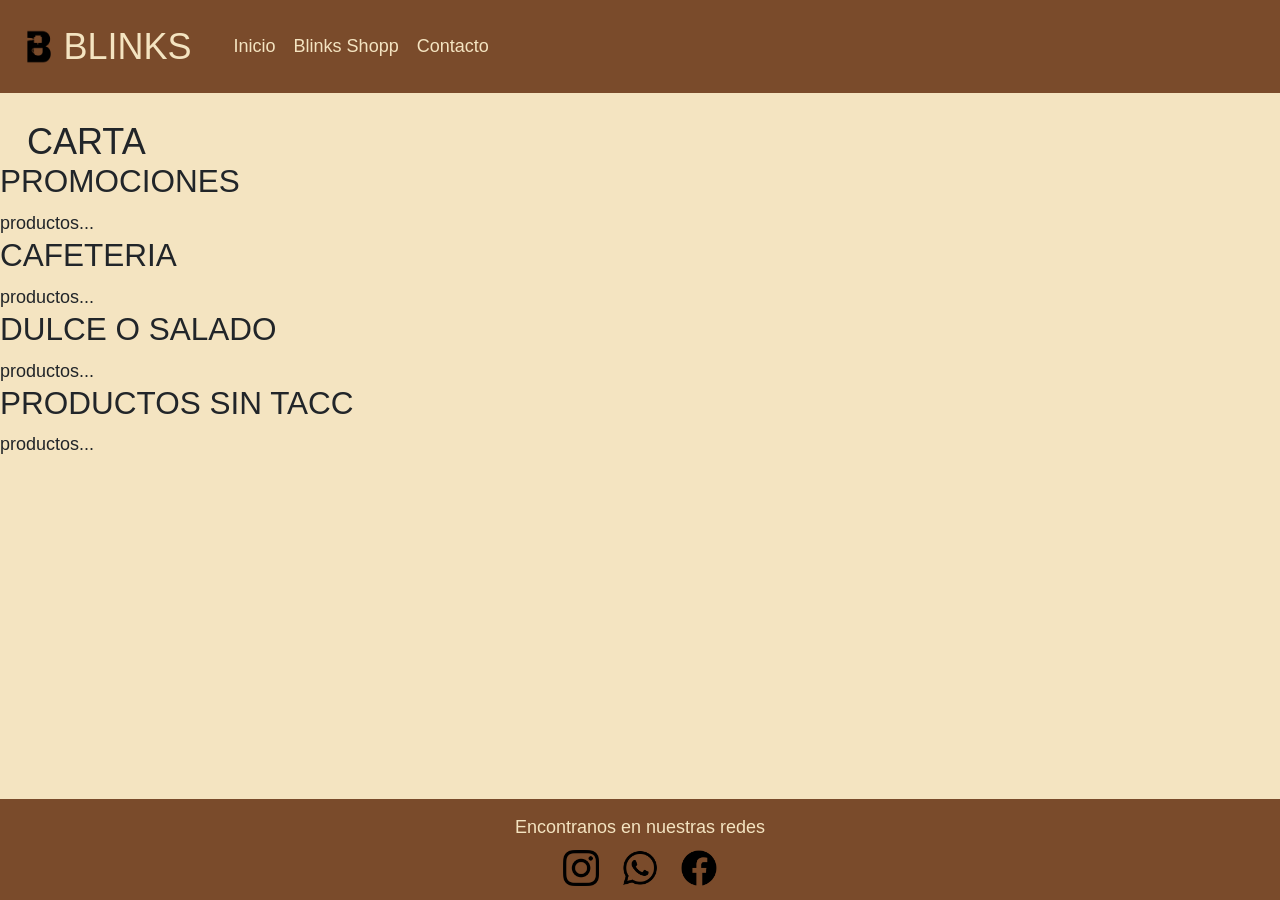
==== CARPETA-PAGES/carta.html @ 80af3748 "Primer Commit" ====
<!DOCTYPE html>
<html lang="en">
<head>
    <meta charset="UTF-8">
    <meta name="viewport" content="width=device-width, initial-scale=1.0">
    <title>Carta</title>
    <link href="https://cdn.jsdelivr.net/npm/bootstrap@5.3.8/dist/css/bootstrap.min.css" rel="stylesheet" integrity="sha384-sRIl4kxILFvY47J16cr9ZwB07vP4J8+LH7qKQnuqkuIAvNWLzeN8tE5YBujZqJLB" crossorigin="anonymous">
    <link rel="stylesheet" href="../CARPETA-CSS/estilos.css">

</head>
<body>
    <nav class="navbar navbar-expand-lg mi-nav">
        <div class="container-fluid">
            <a class="navbar-brand" href="../index.html">
                <img width="50" height="35" src="../CARPETA-IMG/logo.png" alt="logo"/>
                <p class="titulo-principal">BLINKS</p>
            </a>
            <button class="navbar-toggler" type="button" data-bs-toggle="collapse" data-bs-target="#navbarNavAltMarkup" aria-controls="navbarNavAltMarkup" aria-expanded="false" aria-label="Toggle navigation">
                <span class="navbar-toggler-icon"></span>
            </button>
            <div class="collapse navbar-collapse" id="navbarNavAltMarkup">
                <div class="navbar-nav">
                    <a class="nav-link" aria-current="page" href="../index.html">Inicio</a>
                    <a class="nav-link" href="../CARPETA-PAGES/tienda.html">Blinks Shopp</a>
                    <a class="nav-link" href="../CARPETA-PAGES/contacto.html">Contacto</a>
                </div>
            </div>
        </div>
    </nav>
    <main>
    
        <H2 class="titulo-paginas">Carta</H2>

        <!-- SECCION DE PROMOCIONES -->
        <section>
            <H3>PROMOCIONES</H3>
            <P>productos...</P>
        </section>
        <!-- SECCION DE CAFETERIA -->
        <section>
            <H3>CAFETERIA</H3>
            <P>productos...</P>

        </section>
        <!-- SECCION DE DULCE O SALADO -->
        <section>
            <H3>DULCE O SALADO</H3>
            <P>productos...</P>

        </section>
        <!-- SECCION DE PRODUCTOS SIN TACC -->
        <section>
            <H3>PRODUCTOS SIN TACC</H3>
            <P>productos...</P>

        </section>
    </main>
    
    <!-- pie de la pagina -->
    <footer> 
        <p>Encontranos en nuestras redes</p>
        <div class="footer--img">
            <a href="https://www.instagram.com/" target="_blank" > <img width="35px" src="../CARPETA-IMG/instagram.png" alt="logo instagram"> </a>
            <a href="https://web.whatsapp.com/" target="_blank" ><img width="35px" src="../CARPETA-IMG/whatsapp.png" alt="logo whatsapp"></a>
            <a href="https://www.facebook.com/" target="_blank" ><img width="35px" src="../CARPETA-IMG/facebook.png" alt="logo facebook"></a>
        </div>
    </footer>
    <script src="https://cdn.jsdelivr.net/npm/bootstrap@5.3.8/dist/js/bootstrap.bundle.min.js" integrity="sha384-FKyoEForCGlyvwx9Hj09JcYn3nv7wiPVlz7YYwJrWVcXK/BmnVDxM+D2scQbITxI" crossorigin="anonymous"></script>
</body>
</html>
---- CARPETA-CSS/estilos.css ----
/*RESET DE CSS */

*{
    margin: 0;
    padding: 0;
    box-sizing: border-box;
}


/*mobile first*/
html{
    font-size: 0.9rem;
}
html, body{
    height: 100%;
}
/* fondos de bloques*/
body{
    background:#f4e4c1;
    font-family:Arial, Helvetica, sans-serif ; 
    min-height: 100vh;
    display: flex;
    flex-direction: column;
}
main{
    flex: 1;
}
header{
    background:#7a4b2b;
    display: flex;
    flex-wrap: wrap; /*para cuando no alcance el espacio*/
    width: 100%;
    text-align: center;
    position: static;

}
/*ESTILOS PARA ELEMENTOS DE BOOTSTRAP*/
.mi-nav{
    background-color:#7a4b2b; 

}
.titulo-principal{
    font-size:2rem;
}
p{
    margin-bottom: 0;
}
.navbar-brand{
    display: flex;
    align-items: center;
    
}
.nav-link, .navbar-brand{
    color:#f4e4c1;
}
.navbar-toggler {
    border-color: #c8a27c; 

}
.navbar-collapse{
    padding: 15px;
}


/*FIN ESTILSO BOOTSTRAP*/

nav{
    background-color:  #7a4b2b;
    width: 100%;
    padding: 0.8rem;
    position: sticky; /*fija el menu*/
    top: 0;
    z-index: 10;

}

nav ul{
    
    display: flex;
    justify-content: center;
    list-style: none;
    gap: 2rem;
}
nav ul li a{
    text-decoration: none;
    color: #f4e4c1;
}
/*PSEUDOCLASES*/
    /*BOTONES*/
.boton{
    background-color:#7a4b2b;
    display: inline-block;
    text-decoration: none;
    color: whitesmoke;
    border: 2px solid #422918;
    padding: 0.2rem 1rem;
    border-radius:6px;
}
.boton:hover{
    background-color: #a06c4a;
}

.boton:active{
    background-color: #422918;
    transform: scale(0.95); /* efecto de presión */
}

footer{
    background:#7a4b2b;
    text-align: center;
    color: #f4e4c1;
    padding: 0.8rem;

}
footer a{
    text-decoration: none;
    color: #f4e4c1;
    padding: 0.5rem;

    
}



/*Clases*/

.parrafos{
    font-style: italic; /* parrafos en cursiva*/
}

.conocer{
    font-style: normal;
} 

.titulo-paginas{

    text-transform: uppercase;
    margin:1.5rem ;
    margin-bottom: 0;

}

.menu__titulo{
    text-decoration: none;
    color: #7a4b2b;
    font-size: 3rem;
    text-transform: uppercase;
}
.footer--img{
    margin-top: 0.5rem;
}
.footer--img img{
    width:2rem;
    flex: 1;

}
/*display flex*/

.menu{
    display: flex;
    align-items: center;
    gap: 30px;
    padding-bottom: 1rem;
}

.nuestro-cafe{

    display: flex;
    flex-wrap: wrap;
    justify-content: center;
    gap: 3rem;
    padding: 2rem;

}
.nuestro-cafe__texto{
    display: flex;
    flex-direction: column;
    width: 100%;;
    gap: 1rem;
    align-items: flex-start;
}

.nuestro-cafe__imagenes{
    display: flex;
    flex-wrap: wrap;
    justify-content: center;
    gap: 1rem;
}

.experiencia{
    display: flex;
    flex-direction: column;
    padding: 2rem;
    gap: 1rem;
    align-items: flex-start;
}




/*PAGINA SHOP*/
.articulos{
    display: grid;
    justify-items: center;
    grid-template-columns: 1fr;
    gap: 1rem;

}
/*
.articulos__producto{
    text-align: center;
    padding: 1.2rem;
}
.articulos__producto img{
    width: 55%;
    height: auto;
    margin: auto;

    
}
.articulos__producto h3 {
    margin-top: 1rem;
    font-size: 1.2rem;
}

.articulos__producto p {
    margin-top: 0.5rem;
    font-weight: bold;
}
*/
/*Bootstrap*/
.card-body{
    background-color:#f0c9a2e1;
}

/*PAGINA SOBRE NOSOTROS*/
.cont-about{
    display: flex;
    flex-wrap: wrap;
    padding: 2rem;
    gap: 1rem;

}
.about-img{
    text-align: center;
}

.cont-about img{
    width: 100%;
}


/*TABLET 768*/
@media (min-width: 768px) {
    html{
        font-size: 18px ;
    }
    header{
        justify-content: center;
    }
    /*INDEX*/
    /*ESTILOS PARA BOOTSTRAP*/
    /*Achicar Carrousel*/
    #carouselExampleCaptions, .carrousel-iner{
        width: 50%;

    }

    #carouselExampleCaptions img {
        height: 100%;
        width: 100%;
        object-fit: cover;
    }
    
    



    /*PAGINA SHOP*/
    .articulos{
        display: grid;
        grid-template-columns: repeat(2,1fr);
        gap: 1rem;

    }
    .articulos__producto img{
        width: 40%;
    }


    /*PAGINA SOBRE NOSOTROS*/
    .cont-about{
        flex-wrap: nowrap;
        align-items: center;
        justify-content: center;
    }

    .about__img{
        flex: 1;
    }

    .about__text{
        flex: 1;
        width: 100%;
        padding-left: 2rem;
    }

    .cont-about img{
        width: 100%;
        max-width: 450px;
    }
}

/*TABLET 768*/
@media (min-width: 1024px) {

    /*INDEX*/
    .nuestro-cafe{
        flex-wrap: nowrap;
    }
    .nuestro-cafe__texto{
        width: 50%;
    }
    .nuestro-cafe__texto--centrado{
        padding:5rem 4rem;
        
    }
    .parrafos{
        margin: 1rem 0;
    }

    #carouselExampleCaptions{
        display: flex;
        align-items: center;
    }

    #carouselExampleCaptions, .carrousel-iner{
        width: 30%;

    }


    /*PAGINA SOBRE NOSOTROS*/
    .about__img{
        display: flex;
        justify-content: center;
    }
    .about__text{
        padding-right: 2rem;
    }

    /*TIENDA*/
        .articulos{
        display: grid;
        grid-template-columns: repeat(3,1fr);
        gap: 1rem;

    }
}


/*PAGINA FORMULARIO*/
.formulario {
    width: 70%;
    height: 70vh;
    margin:auto;
    margin-top: 2rem;
    padding: 1rem;
    background: #e6d6b8;
    border-radius: 10px;
    
    display: flex;
    flex-direction: column;
    gap: 0.5rem;
    
}
.form__titulo{
    text-align: center;
    text-transform: uppercase;

}

input, textarea{
    padding: 0.5rem;
    border-width: 2px;
    border-style: solid;
    border-color: rgb(204, 204, 204);
    border-radius: 6px;
}

input:focus, textarea:focus{
    outline: none;
    border-color: #7a4b2b;
    box-shadow: 0 0 0 1px rgba(117, 53, 23, 0.493);
}

input:focus-visible, textarea:focus-visible{
    background-color: #bd8763b4;
}

input[type="checkbox"] {
    width: 1rem;
    height: 1rem;
    accent-color: #7a4b2b;
    cursor: pointer;
}

input, textarea {
    font-family: 'Arial', sans-serif;
    font-size: 0.8rem;
}
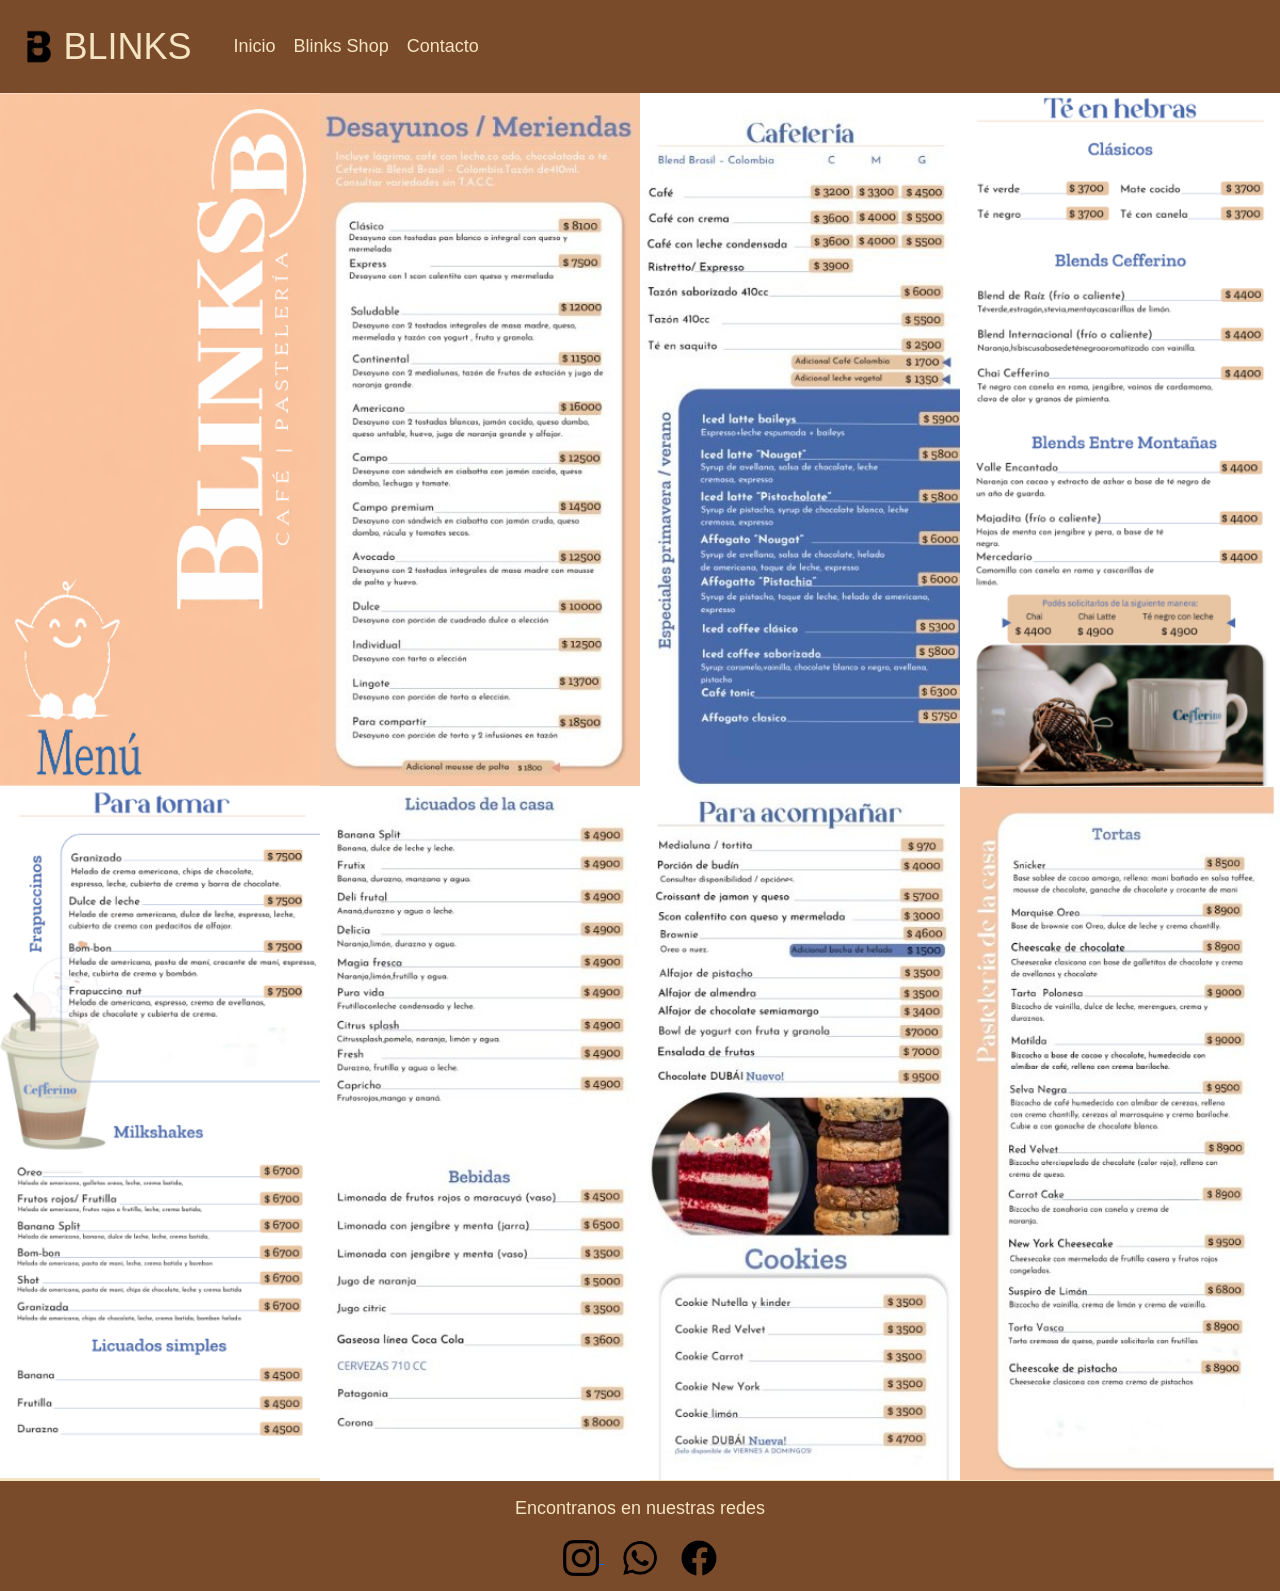
==== commit 5f21a789: "Ajuste para entrega" ====
--- a/CARPETA-PAGES/carta.html
+++ b/CARPETA-PAGES/carta.html
@@ -1,5 +1,5 @@
 <!DOCTYPE html>
-<html lang="en">
+<html lang="es">
 <head>
     <meta charset="UTF-8">
     <meta name="viewport" content="width=device-width, initial-scale=1.0">
@@ -9,7 +9,7 @@
 
 </head>
 <body>
-    <nav class="navbar navbar-expand-lg mi-nav">
+    <nav class="navbar navbar-expand-lg sticky-top mi-nav">
         <div class="container-fluid">
             <a class="navbar-brand" href="../index.html">
                 <img width="50" height="35" src="../CARPETA-IMG/logo.png" alt="logo"/>
@@ -21,42 +21,27 @@
             <div class="collapse navbar-collapse" id="navbarNavAltMarkup">
                 <div class="navbar-nav">
                     <a class="nav-link" aria-current="page" href="../index.html">Inicio</a>
-                    <a class="nav-link" href="../CARPETA-PAGES/tienda.html">Blinks Shopp</a>
+                    <a class="nav-link" href="../CARPETA-PAGES/tienda.html">Blinks Shop</a>
                     <a class="nav-link" href="../CARPETA-PAGES/contacto.html">Contacto</a>
                 </div>
             </div>
         </div>
     </nav>
     <main>
-    
-        <H2 class="titulo-paginas">Carta</H2>
 
-        <!-- SECCION DE PROMOCIONES -->
-        <section>
-            <H3>PROMOCIONES</H3>
-            <P>productos...</P>
-        </section>
-        <!-- SECCION DE CAFETERIA -->
-        <section>
-            <H3>CAFETERIA</H3>
-            <P>productos...</P>
+        <div class="contenedor-carta">
+            <img class="reparacion" src="../CARPETA-IMG/carta/carta0.png" alt="pagina0">
+            <img class="reparacion" src="../CARPETA-IMG/carta/carta1.jpg" alt="pagina1">
+            <img class="reparacion" src="../CARPETA-IMG/carta/carta2.jpg" alt="pagina2">
+            <img class="reparacion" src="../CARPETA-IMG/carta/carta5.png" alt="pagina5">
+            <img class="reparacion" src="../CARPETA-IMG/carta/carta6.png" alt="pagina6">
+            <img class="reparacion" src="../CARPETA-IMG/carta/carta7.jpg" alt="pagina7">
+            <img class="reparacion" src="../CARPETA-IMG/carta/carta8.jpg" alt="pagina8">
+            <img class="reparacion" src="../CARPETA-IMG/carta/carta9.jpg" alt="pagina1">
 
-        </section>
-        <!-- SECCION DE DULCE O SALADO -->
-        <section>
-            <H3>DULCE O SALADO</H3>
-            <P>productos...</P>
+        </div>
 
-        </section>
-        <!-- SECCION DE PRODUCTOS SIN TACC -->
-        <section>
-            <H3>PRODUCTOS SIN TACC</H3>
-            <P>productos...</P>
-
-        </section>
     </main>
-    
-    <!-- pie de la pagina -->
     <footer> 
         <p>Encontranos en nuestras redes</p>
         <div class="footer--img">
--- a/CARPETA-CSS/estilos.css
+++ b/CARPETA-CSS/estilos.css
@@ -1,13 +1,10 @@
-
 /*RESET DE CSS */
-
 *{
     margin: 0;
     padding: 0;
     box-sizing: border-box;
 }
 
-
 /*mobile first*/
 html{
     font-size: 0.9rem;
@@ -18,7 +15,7 @@
 /* fondos de bloques*/
 body{
     background:#f4e4c1;
-    font-family:Arial, Helvetica, sans-serif ; 
+    font-family: "Montserrat", sans-serif;
     min-height: 100vh;
     display: flex;
     flex-direction: column;
@@ -26,45 +23,6 @@
 main{
     flex: 1;
 }
-header{
-    background:#7a4b2b;
-    display: flex;
-    flex-wrap: wrap; /*para cuando no alcance el espacio*/
-    width: 100%;
-    text-align: center;
-    position: static;
-
-}
-/*ESTILOS PARA ELEMENTOS DE BOOTSTRAP*/
-.mi-nav{
-    background-color:#7a4b2b; 
-
-}
-.titulo-principal{
-    font-size:2rem;
-}
-p{
-    margin-bottom: 0;
-}
-.navbar-brand{
-    display: flex;
-    align-items: center;
-    
-}
-.nav-link, .navbar-brand{
-    color:#f4e4c1;
-}
-.navbar-toggler {
-    border-color: #c8a27c; 
-
-}
-.navbar-collapse{
-    padding: 15px;
-}
-
-
-/*FIN ESTILSO BOOTSTRAP*/
-
 nav{
     background-color:  #7a4b2b;
     width: 100%;
@@ -72,11 +30,8 @@
     position: sticky; /*fija el menu*/
     top: 0;
     z-index: 10;
-
-}
-
+}
 nav ul{
-    
     display: flex;
     justify-content: center;
     list-style: none;
@@ -86,8 +41,51 @@
     text-decoration: none;
     color: #f4e4c1;
 }
+h2{
+    text-transform: uppercase;
+    font-weight: bold;
+}
+footer{
+    background:#7a4b2b;
+    text-align: center;
+    color: #f4e4c1;
+    padding: 0.8rem;
+}
+footer a{
+    padding: 0.5rem;
+}
+
+/*ESTILOS PARA ELEMENTOS DE BOOTSTRAP*/
+/*INDEX-NAV*/
+.mi-nav{
+    background-color:#7a4b2b; 
+
+}
+.titulo-principal{
+    font-size:2rem;
+    margin-bottom: 0; /*por bootstrap, las etiquetas p, tiene margin-bootom y se lo saco para que me quede alineado el titulo de la pagina en nav*/
+}
+.navbar-brand{
+    display: flex;
+    align-items: center;
+}
+.nav-link, .navbar-brand{
+    color:#f4e4c1;
+}
+.navbar-toggler {
+    border-color: #c8a27c; 
+}
+.navbar-collapse{
+    padding: 15px;
+}
+/*PAGINA SHOP*/
+.card-body{
+    background-color:#f0c9a2e1;
+}
+/*FIN ESTILSO BOOTSTRAP*/
+
 /*PSEUDOCLASES*/
-    /*BOTONES*/
+/*BOTONES*/
 .boton{
     background-color:#7a4b2b;
     display: inline-block;
@@ -96,51 +94,30 @@
     border: 2px solid #422918;
     padding: 0.2rem 1rem;
     border-radius:6px;
+    text-transform: uppercase;
+    font-size: 0.8rem;
 }
 .boton:hover{
     background-color: #a06c4a;
 }
-
 .boton:active{
     background-color: #422918;
     transform: scale(0.95); /* efecto de presión */
 }
-
-footer{
-    background:#7a4b2b;
-    text-align: center;
-    color: #f4e4c1;
-    padding: 0.8rem;
-
-}
-footer a{
-    text-decoration: none;
-    color: #f4e4c1;
-    padding: 0.5rem;
-
-    
-}
-
-
+/*FIN PSEUDOCLASES*/
 
 /*Clases*/
-
 .parrafos{
     font-style: italic; /* parrafos en cursiva*/
 }
-
 .conocer{
     font-style: normal;
 } 
-
 .titulo-paginas{
-
-    text-transform: uppercase;
-    margin:1.5rem ;
-    margin-bottom: 0;
-
-}
-
+    text-transform: uppercase;
+    margin:1rem ;
+
+}
 .menu__titulo{
     text-decoration: none;
     color: #7a4b2b;
@@ -153,25 +130,16 @@
 .footer--img img{
     width:2rem;
     flex: 1;
-
-}
+}
+
 /*display flex*/
-
-.menu{
-    display: flex;
-    align-items: center;
-    gap: 30px;
-    padding-bottom: 1rem;
-}
-
+/*INDEX*/
 .nuestro-cafe{
-
     display: flex;
     flex-wrap: wrap;
     justify-content: center;
     gap: 3rem;
     padding: 2rem;
-
 }
 .nuestro-cafe__texto{
     display: flex;
@@ -180,14 +148,12 @@
     gap: 1rem;
     align-items: flex-start;
 }
-
 .nuestro-cafe__imagenes{
     display: flex;
     flex-wrap: wrap;
     justify-content: center;
     gap: 1rem;
 }
-
 .experiencia{
     display: flex;
     flex-direction: column;
@@ -195,9 +161,6 @@
     gap: 1rem;
     align-items: flex-start;
 }
-
-
-
 
 /*PAGINA SHOP*/
 .articulos{
@@ -205,163 +168,32 @@
     justify-items: center;
     grid-template-columns: 1fr;
     gap: 1rem;
-
-}
-/*
-.articulos__producto{
-    text-align: center;
-    padding: 1.2rem;
-}
-.articulos__producto img{
-    width: 55%;
+    margin-bottom: 1rem
+
+}
+/*PAGINA CARTA*/
+.reparacion{
+    width: 100%;
     height: auto;
-    margin: auto;
-
-    
-}
-.articulos__producto h3 {
-    margin-top: 1rem;
-    font-size: 1.2rem;
-}
-
-.articulos__producto p {
-    margin-top: 0.5rem;
-    font-weight: bold;
-}
-*/
-/*Bootstrap*/
-.card-body{
-    background-color:#f0c9a2e1;
-}
-
+}
 /*PAGINA SOBRE NOSOTROS*/
 .cont-about{
     display: flex;
     flex-wrap: wrap;
-    padding: 2rem;
-    gap: 1rem;
-
+    padding: 0 2rem 1rem ;
+    gap: 1rem;
 }
 .about-img{
     text-align: center;
 }
-
 .cont-about img{
     width: 100%;
 }
 
-
-/*TABLET 768*/
-@media (min-width: 768px) {
-    html{
-        font-size: 18px ;
-    }
-    header{
-        justify-content: center;
-    }
-    /*INDEX*/
-    /*ESTILOS PARA BOOTSTRAP*/
-    /*Achicar Carrousel*/
-    #carouselExampleCaptions, .carrousel-iner{
-        width: 50%;
-
-    }
-
-    #carouselExampleCaptions img {
-        height: 100%;
-        width: 100%;
-        object-fit: cover;
-    }
-    
-    
-
-
-
-    /*PAGINA SHOP*/
-    .articulos{
-        display: grid;
-        grid-template-columns: repeat(2,1fr);
-        gap: 1rem;
-
-    }
-    .articulos__producto img{
-        width: 40%;
-    }
-
-
-    /*PAGINA SOBRE NOSOTROS*/
-    .cont-about{
-        flex-wrap: nowrap;
-        align-items: center;
-        justify-content: center;
-    }
-
-    .about__img{
-        flex: 1;
-    }
-
-    .about__text{
-        flex: 1;
-        width: 100%;
-        padding-left: 2rem;
-    }
-
-    .cont-about img{
-        width: 100%;
-        max-width: 450px;
-    }
-}
-
-/*TABLET 768*/
-@media (min-width: 1024px) {
-
-    /*INDEX*/
-    .nuestro-cafe{
-        flex-wrap: nowrap;
-    }
-    .nuestro-cafe__texto{
-        width: 50%;
-    }
-    .nuestro-cafe__texto--centrado{
-        padding:5rem 4rem;
-        
-    }
-    .parrafos{
-        margin: 1rem 0;
-    }
-
-    #carouselExampleCaptions{
-        display: flex;
-        align-items: center;
-    }
-
-    #carouselExampleCaptions, .carrousel-iner{
-        width: 30%;
-
-    }
-
-
-    /*PAGINA SOBRE NOSOTROS*/
-    .about__img{
-        display: flex;
-        justify-content: center;
-    }
-    .about__text{
-        padding-right: 2rem;
-    }
-
-    /*TIENDA*/
-        .articulos{
-        display: grid;
-        grid-template-columns: repeat(3,1fr);
-        gap: 1rem;
-
-    }
-}
-
-
 /*PAGINA FORMULARIO*/
 .formulario {
+    display: flex;
+    flex-direction: column;
     width: 70%;
     height: 70vh;
     margin:auto;
@@ -369,16 +201,11 @@
     padding: 1rem;
     background: #e6d6b8;
     border-radius: 10px;
-    
-    display: flex;
-    flex-direction: column;
     gap: 0.5rem;
-    
 }
 .form__titulo{
     text-align: center;
     text-transform: uppercase;
-
 }
 
 input, textarea{
@@ -388,26 +215,129 @@
     border-color: rgb(204, 204, 204);
     border-radius: 6px;
 }
-
 input:focus, textarea:focus{
     outline: none;
     border-color: #7a4b2b;
     box-shadow: 0 0 0 1px rgba(117, 53, 23, 0.493);
 }
-
 input:focus-visible, textarea:focus-visible{
     background-color: #bd8763b4;
 }
-
 input[type="checkbox"] {
     width: 1rem;
     height: 1rem;
     accent-color: #7a4b2b;
     cursor: pointer;
 }
-
 input, textarea {
-    font-family: 'Arial', sans-serif;
+    font-family: "Montserrat", sans-serif;
     font-size: 0.8rem;
 }
-
+/* //// */
+/*MEDIAQUERYS*/
+/*TABLET 768*/
+@media (min-width: 767px) {
+    html{
+        font-size: 18px ;
+    }
+    /*INDEX*/
+    /*ESTILOS PARA BOOTSTRAP*/
+    /*Achicar Carrousel*/
+    #carouselExampleCaptions{
+        width: 50%;
+    }
+    #carouselExampleCaptions img {
+        height: 100%;
+        width: 100%;
+        object-fit: cover;
+    }
+    /*PAGINA SHOP*/
+    .articulos{
+        display: grid;
+        grid-template-columns: repeat(2,1fr);
+        gap: 1rem;
+    }
+    .articulos__producto img{
+        width: 40%;
+    }
+
+    /*PAGINA SOBRE NOSOTROS*/
+    .cont-about{
+        flex-wrap: nowrap;
+        align-items: center;
+        justify-content: center;
+    }
+
+    .about__img{
+        flex: 1;
+    }
+
+    .about__text{
+        flex: 1;
+        width: 100%;
+        padding-left: 2rem;
+    }
+
+    .cont-about img{
+        width: 100%;
+        max-width: 450px;
+    }
+    /*PAGINA CARTA*/
+    .contenedor-carta{
+        display: grid;
+        grid-template-columns: repeat(2, 1fr);
+        justify-items: center;
+    }
+    .reparacion{
+        width: 100%;
+        height: auto;
+    }
+}
+
+
+/*DESKTOP 1025*/
+@media (min-width: 1025px) {
+
+    /*INDEX*/
+    .nuestro-cafe{
+        flex-wrap: nowrap;
+    }
+    .nuestro-cafe__texto{
+        width: 50%;
+    }
+    .nuestro-cafe__texto--centrado{
+        padding:5rem 4rem;
+        
+    }
+    .parrafos{
+        margin: 1rem 0;
+    }
+
+    #carouselExampleCaptions{
+        display: flex;
+        align-items: center;
+        width: 30%;
+    }
+    /*PAGINA CARTA*/
+    .contenedor-carta{
+        grid-template-columns: repeat(4, 1fr);
+
+    }
+
+
+    /*PAGINA SOBRE NOSOTROS*/
+    .about__img{
+        display: flex;
+        justify-content: center;
+    }
+    .about__text{
+        padding-right: 2rem;
+    }
+    /*TIENDA*/
+        .articulos{
+        display: grid;
+        grid-template-columns: repeat(3,1fr);
+        gap: 1rem;
+
+    }
+}
